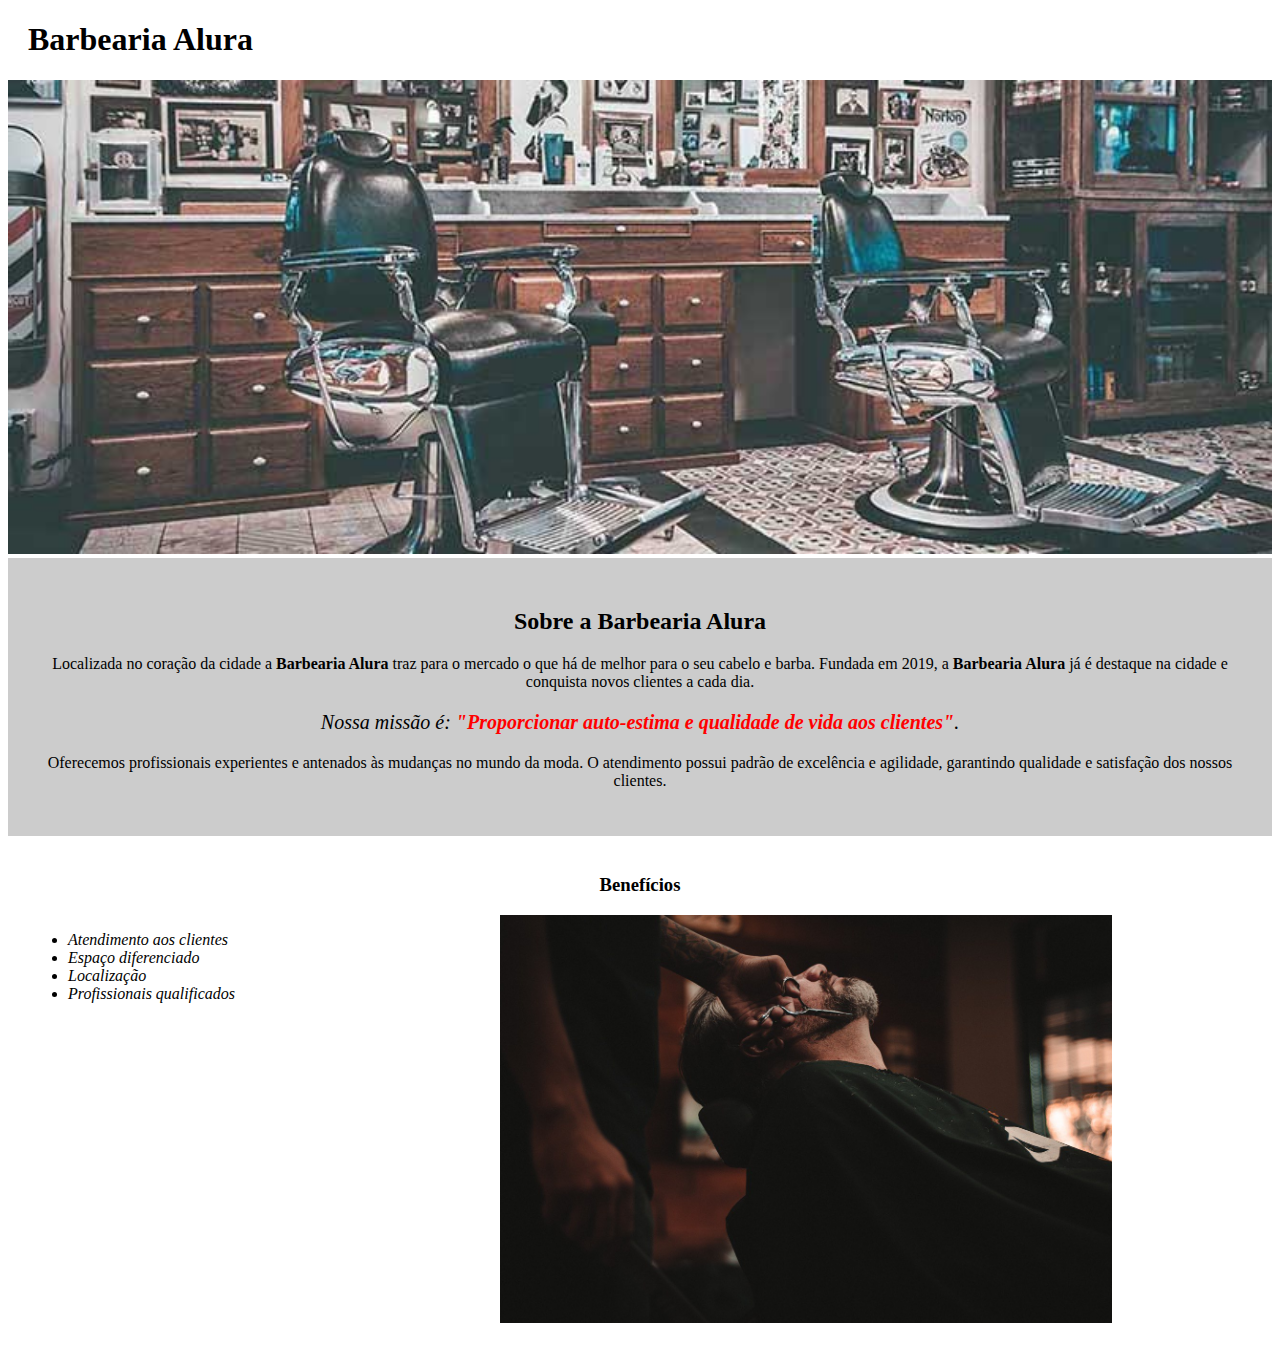
==== index.html @ 63ab6f6b "Adicionando cabeçalho com tag header" ====
<!DOCTYPE html>
<html lang="pt-br">
    <head>
        <meta charset="UTF-8">
        <title>Barbearia Alura</title>
        <link rel="stylesheet" href="style.css">
    </head>
    
    <body>
        <header>
            <h1 class="titulo-principal">Barbearia Alura</h1>
        </header>
        <img id="banner" src="imgs/banner.jpg">
        <div class="principal">
            <h2 class="titulo-centralizado">Sobre a Barbearia Alura</h2>

            <p>Localizada no coração da cidade a <strong>Barbearia Alura</strong> traz para o mercado o que há de melhor para o seu cabelo e barba. Fundada em 2019, a <strong>Barbearia Alura</strong> já é destaque na cidade e conquista novos clientes a cada dia.</p>

            <p id="missao"><em>Nossa missão é: <strong>"Proporcionar auto-estima e qualidade de vida aos clientes"</strong>.</em></p>

            <p>Oferecemos profissionais experientes e antenados às mudanças no mundo da moda. O atendimento possui padrão de excelência e agilidade, garantindo qualidade e satisfação dos nossos clientes.</p>
        </div>

        <div class="beneficios">
            <h3 class="titulo-centralizado">Benefícios</h3>

            <ul>
                <li class="itens">Atendimento aos clientes</li>
                <li class="itens">Espaço diferenciado</li>
                <li class="itens">Localização</li>
                <li class="itens">Profissionais qualificados</li>
            </ul>

            <img class="imagembeneficios" src="imgs/beneficios.jpg">
        </div>
    </body>
</html>
---- style.css ----
.titulo-principal {
    padding-left: 20px;
}

#banner {
    width: 100%;
}

.principal {
    background-color: #cccccc;
    padding: 30px;
}

.titulo-centralizado {
    text-align: center;
}

p {
    text-align: center;
}

#missao {
    font-size: 20px;
}

em strong {
    color: red;
}

.beneficios {
    background-color: #ffffff;
    padding: 20px;
}

ul {
    display: inline-block;
    vertical-align: top;
    width: 20%;
    margin-right: 15%;
}

.itens {
    font-style: italic;
}

.imagembeneficios {
    width: 50%;
}
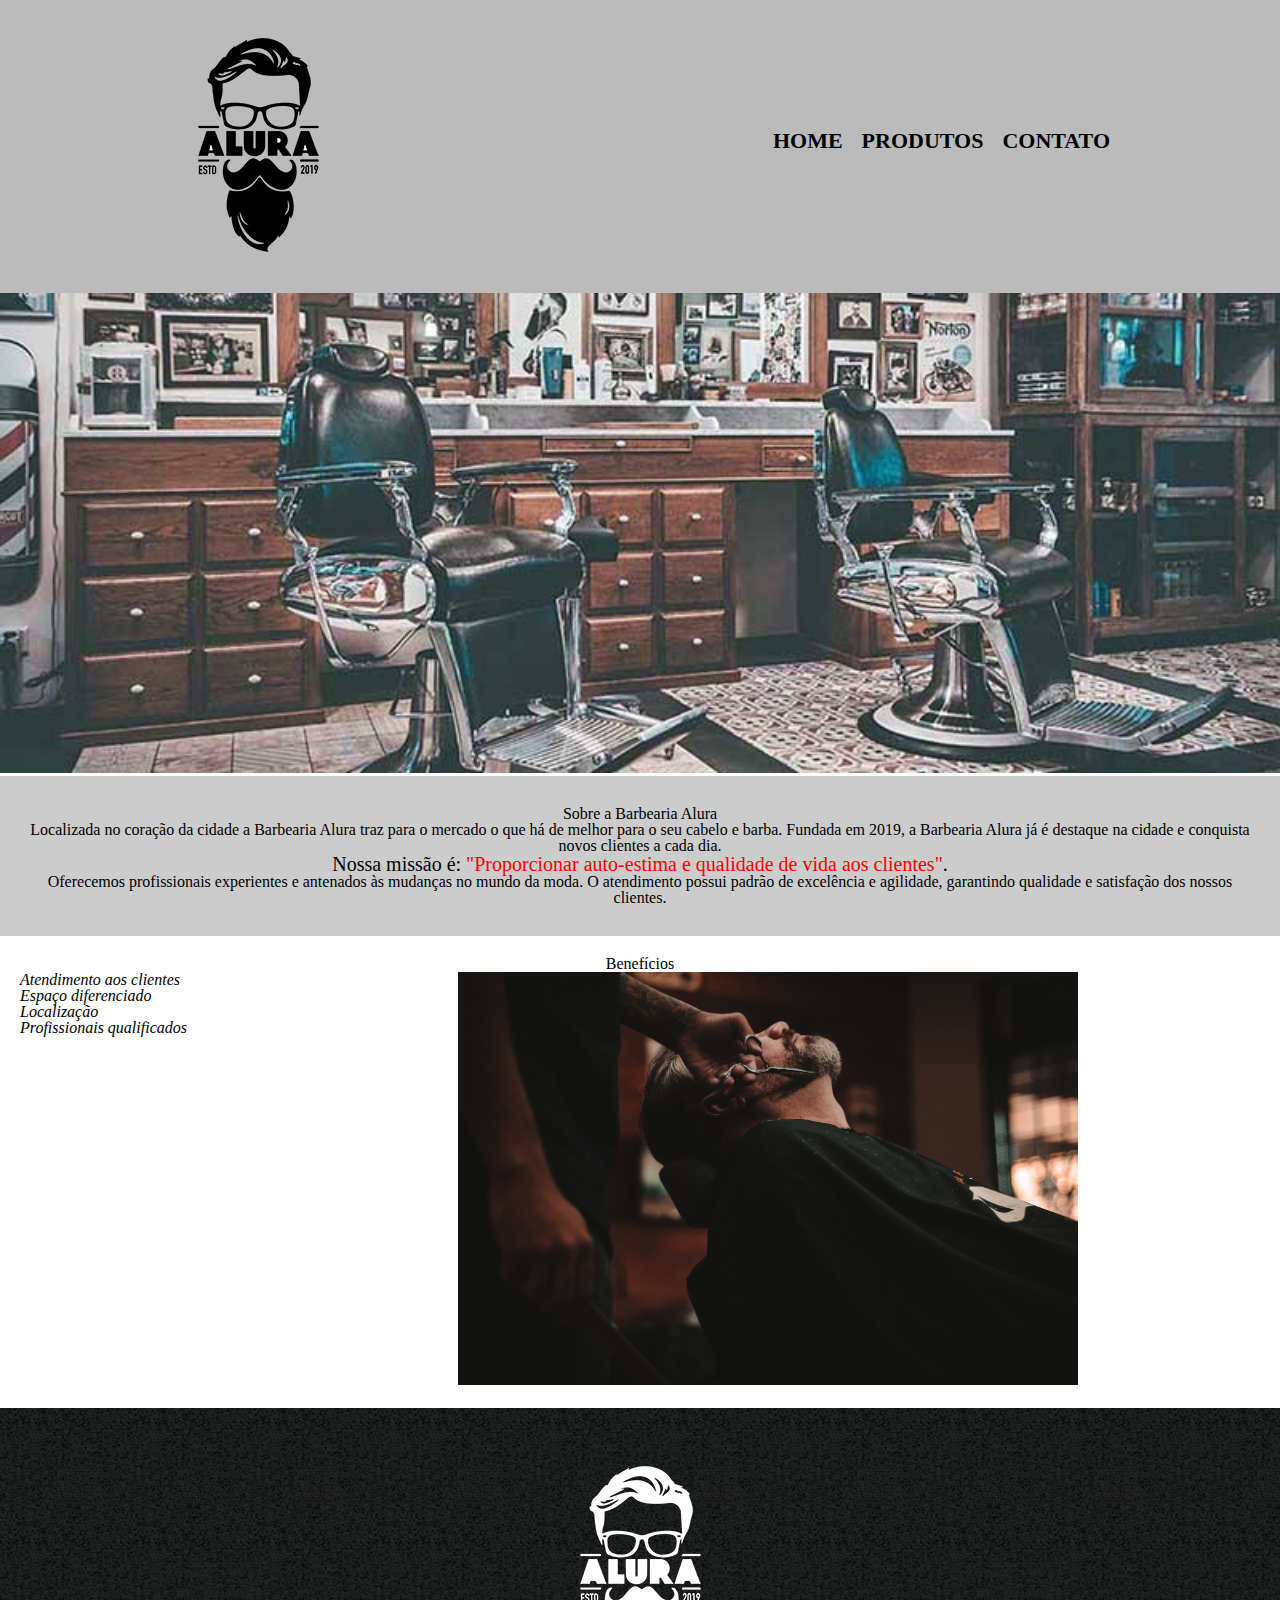
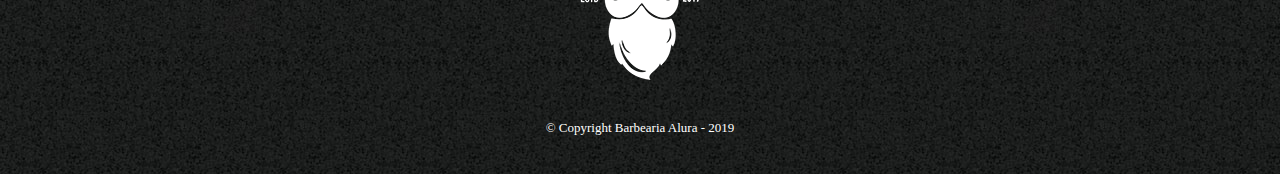
==== commit 826dbbeb: "navegação de páginas e cabeçalho e rodapé na página principal" ====
--- a/index.html
+++ b/index.html
@@ -3,35 +3,56 @@
     <head>
         <meta charset="UTF-8">
         <title>Barbearia Alura</title>
+        <link rel="stylesheet" href="reset.css">
         <link rel="stylesheet" href="style.css">
+        <link rel="stylesheet" href="produtos.css">
     </head>
     
     <body>
+
         <header>
-            <h1 class="titulo-principal">Barbearia Alura</h1>
+            <div class="caixa">
+                <h1><img src="imgs/logo.png"></h1>
+                <nav>
+                    <ul>
+                        <li><a href="index.html">Home</a></li>
+                        <li><a href="produtos.html">Produtos</a></li>
+                        <li><a href="contato.html">Contato</a></li>
+                    </ul>
+                </nav>
+            </div>
         </header>
-        <img id="banner" src="imgs/banner.jpg">
-        <div class="principal">
-            <h2 class="titulo-centralizado">Sobre a Barbearia Alura</h2>
 
-            <p>Localizada no coração da cidade a <strong>Barbearia Alura</strong> traz para o mercado o que há de melhor para o seu cabelo e barba. Fundada em 2019, a <strong>Barbearia Alura</strong> já é destaque na cidade e conquista novos clientes a cada dia.</p>
+        <main>
+            <img id="banner" src="imgs/banner.jpg">
+            <div class="principal">
+                <h2 class="titulo-centralizado">Sobre a Barbearia Alura</h2>
+        
+                <p>Localizada no coração da cidade a <strong>Barbearia Alura</strong> traz para o mercado o que há de melhor para o seu cabelo e barba. Fundada em 2019, a <strong>Barbearia Alura</strong> já é destaque na cidade e conquista novos clientes a cada dia.</p>
+        
+                <p id="missao"><em>Nossa missão é: <strong>"Proporcionar auto-estima e qualidade de vida aos clientes"</strong>.</em></p>
+        
+                <p>Oferecemos profissionais experientes e antenados às mudanças no mundo da moda. O atendimento possui padrão de excelência e agilidade, garantindo qualidade e satisfação dos nossos clientes.</p>
+            </div>
+        
+            <div class="beneficios">
+                <h3 class="titulo-centralizado">Benefícios</h3>
+        
+                <ul>
+                    <li class="itens">Atendimento aos clientes</li>
+                    <li class="itens">Espaço diferenciado</li>
+                    <li class="itens">Localização</li>
+                    <li class="itens">Profissionais qualificados</li>
+                </ul>
+        
+                <img class="imagembeneficios" src="imgs/beneficios.jpg">
+            </div>
+        </main>
 
-            <p id="missao"><em>Nossa missão é: <strong>"Proporcionar auto-estima e qualidade de vida aos clientes"</strong>.</em></p>
-
-            <p>Oferecemos profissionais experientes e antenados às mudanças no mundo da moda. O atendimento possui padrão de excelência e agilidade, garantindo qualidade e satisfação dos nossos clientes.</p>
-        </div>
-
-        <div class="beneficios">
-            <h3 class="titulo-centralizado">Benefícios</h3>
-
-            <ul>
-                <li class="itens">Atendimento aos clientes</li>
-                <li class="itens">Espaço diferenciado</li>
-                <li class="itens">Localização</li>
-                <li class="itens">Profissionais qualificados</li>
-            </ul>
-
-            <img class="imagembeneficios" src="imgs/beneficios.jpg">
-        </div>
+        <footer>
+            <img src="imgs/logo-branco.png" alt="">
+            <p class="copyright">&copy; Copyright Barbearia Alura - 2019</p>
+        </footer>
+        
     </body>
 </html>--- a/style.css
+++ b/style.css
@@ -1,7 +1,3 @@
-.titulo-principal {
-    padding-left: 20px;
-}
-
 #banner {
     width: 100%;
 }
@@ -32,7 +28,7 @@
     padding: 20px;
 }
 
-ul {
+.beneficios ul {
     display: inline-block;
     vertical-align: top;
     width: 20%;
--- a/produtos.css
+++ b/produtos.css
@@ -0,0 +1,91 @@
+header {
+    background-color: #bbbbbb;
+    padding: 20px 0;
+}
+
+.caixa {
+    position: relative;
+    width: 940px;
+    margin: 0 auto; 
+}
+
+nav {
+    position: absolute;
+    top: 110px;
+    right: 0px;
+}
+
+nav li {
+    display: inline;
+    margin: 0 0 0 15px;
+}
+
+nav a {
+    text-transform: uppercase;
+    color: #000000;
+    font-weight: bold;
+    font-size: 22px;
+    text-decoration: none;
+}
+
+nav a:hover {
+    color: #c78c19;
+    text-decoration: underline;
+}
+
+.produtos {
+    width: 940px;
+    margin: 0 auto;
+    padding: 50px 0;
+}
+
+.produtos li {
+    display: inline-block;
+    text-align: center;
+    width: 30%;
+    vertical-align: top;
+    margin: 0 1.5%;
+    padding: 30px 20px;
+    box-sizing: border-box;
+    border: 2px solid #000000;
+    border-radius: 10px;
+}
+
+.produtos li:hover {
+    border-color: #c78c19;
+}
+
+.produtos li:active {
+    border-color: #088c19;
+}
+
+.produtos li:hover h2{
+    font-size: 34px;
+}
+
+.produtos h2 {
+    font-size: 30px;
+    font-weight: bold;
+}
+
+.produto-descricao {
+    font-size: 18px;
+}
+
+.produto-preco {
+    font-size: 22px;
+    font-weight: bold;
+    margin-top: 10px;
+}
+
+footer {
+    text-align: center;
+    background: url("imgs/bg.jpg");
+    padding: 40px 0;
+}
+
+.copyright {
+    color: #ffffff;
+    font-size:  13px;
+    margin: 20px 0 0;
+}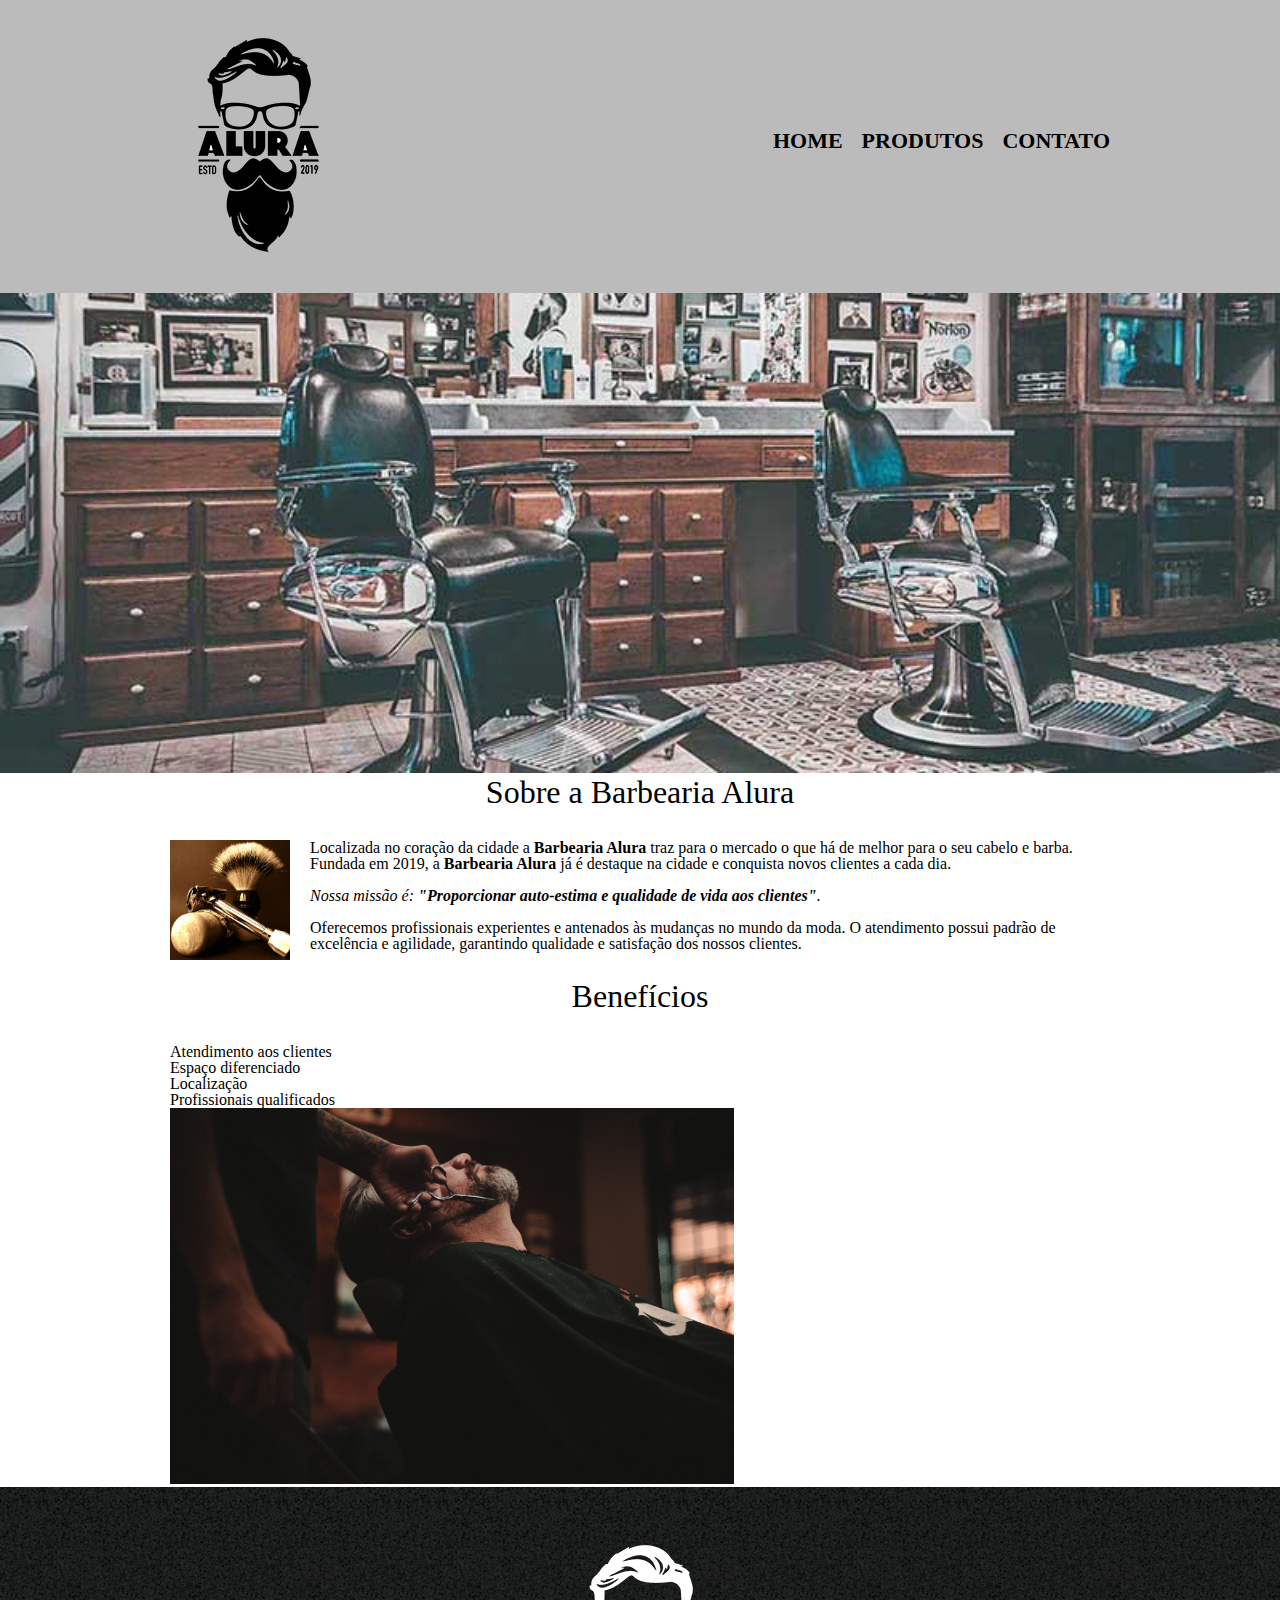
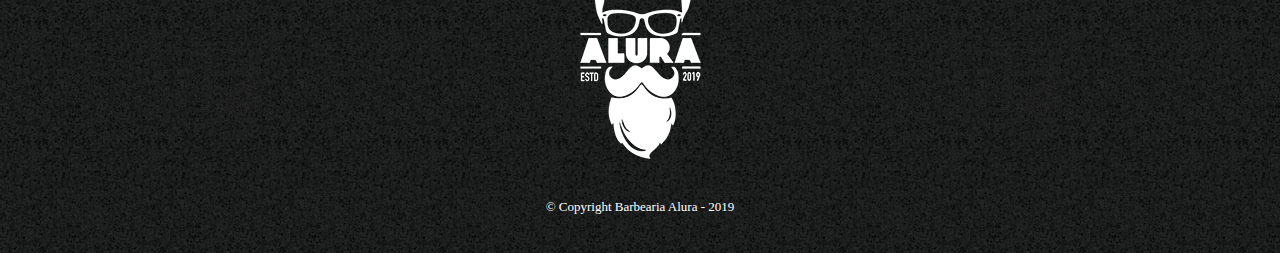
==== commit 1b137188: "modificando a página inicial" ====
--- a/index.html
+++ b/index.html
@@ -5,11 +5,9 @@
         <title>Barbearia Alura</title>
         <link rel="stylesheet" href="reset.css">
         <link rel="stylesheet" href="style.css">
-        <link rel="stylesheet" href="produtos.css">
     </head>
     
     <body>
-
         <header>
             <div class="caixa">
                 <h1><img src="imgs/logo.png"></h1>
@@ -23,20 +21,23 @@
             </div>
         </header>
 
+        <img class="banner" src="imgs/banner.jpg">
+
         <main>
-            <img id="banner" src="imgs/banner.jpg">
-            <div class="principal">
-                <h2 class="titulo-centralizado">Sobre a Barbearia Alura</h2>
+            <section class="principal">
+                <h2 class="titulo-principal">Sobre a Barbearia Alura</h2>
+
+                <img class="utensilios" src="imgs/utensilios.jpg" alt="Utensilios de um barbeiro">
         
                 <p>Localizada no coração da cidade a <strong>Barbearia Alura</strong> traz para o mercado o que há de melhor para o seu cabelo e barba. Fundada em 2019, a <strong>Barbearia Alura</strong> já é destaque na cidade e conquista novos clientes a cada dia.</p>
         
                 <p id="missao"><em>Nossa missão é: <strong>"Proporcionar auto-estima e qualidade de vida aos clientes"</strong>.</em></p>
         
                 <p>Oferecemos profissionais experientes e antenados às mudanças no mundo da moda. O atendimento possui padrão de excelência e agilidade, garantindo qualidade e satisfação dos nossos clientes.</p>
-            </div>
+            </section>
         
-            <div class="beneficios">
-                <h3 class="titulo-centralizado">Benefícios</h3>
+            <section class="beneficios">
+                <h3 class="titulo-principal">Benefícios</h3>
         
                 <ul>
                     <li class="itens">Atendimento aos clientes</li>
@@ -46,13 +47,12 @@
                 </ul>
         
                 <img class="imagembeneficios" src="imgs/beneficios.jpg">
-            </div>
+            </section>
         </main>
 
         <footer>
             <img src="imgs/logo-branco.png" alt="">
             <p class="copyright">&copy; Copyright Barbearia Alura - 2019</p>
         </footer>
-        
     </body>
 </html>--- a/style.css
+++ b/style.css
@@ -1,44 +1,186 @@
-#banner {
+header {
+    background-color: #bbbbbb;
+    padding: 20px 0;
+}
+
+.caixa {
+    position: relative;
+    width: 940px;
+    margin: 0 auto; 
+}
+
+nav {
+    position: absolute;
+    top: 110px;
+    right: 0px;
+}
+
+nav li {
+    display: inline;
+    margin: 0 0 0 15px;
+}
+
+nav a {
+    text-transform: uppercase;
+    color: #000000;
+    font-weight: bold;
+    font-size: 22px;
+    text-decoration: none;
+}
+
+nav a:hover {
+    color: #c78c19;
+    text-decoration: underline;
+}
+
+.produtos {
+    width: 940px;
+    margin: 0 auto;
+    padding: 50px 0;
+}
+
+.produtos li {
+    display: inline-block;
+    text-align: center;
+    width: 30%;
+    vertical-align: top;
+    margin: 0 1.5%;
+    padding: 30px 20px;
+    box-sizing: border-box;
+    border: 2px solid #000000;
+    border-radius: 10px;
+}
+
+.produtos li:hover {
+    border-color: #c78c19;
+}
+
+.produtos li:active {
+    border-color: #088c19;
+}
+
+.produtos li:hover h2{
+    font-size: 34px;
+}
+
+.produtos h2 {
+    font-size: 30px;
+    font-weight: bold;
+}
+
+.produto-descricao {
+    font-size: 18px;
+}
+
+.produto-preco {
+    font-size: 22px;
+    font-weight: bold;
+    margin-top: 10px;
+}
+
+footer {
+    text-align: center;
+    background: url("imgs/bg.jpg");
+    padding: 40px 0;
+}
+
+.copyright {
+    color: #ffffff;
+    font-size:  13px;
+    margin: 20px 0 0;
+}
+
+main {
+    width: 940px;
+    margin: 0 auto;
+}
+
+form {
+    margin: 40px 0;
+}
+
+form label, form legend {
+    display: block;
+    font-size: 20px;
+    margin: 0 0 10px;
+}
+
+.input-padrao {
+    display: block;
+    margin: 0 0 20px;
+    padding: 10px 25px;
+    font-size: 20px;
+    width: 50%;
+}
+
+.checkbox{
+    margin: 20px 0;
+}
+
+.enviar {
+    width: 40%;
+    padding: 15px 0;
+    background: orange;
+    color: white;
+    font-weight: bold;
+    font-size: 18px;
+    border: none;
+    border-radius: 5px;
+    transition: 1s all;
+    cursor: pointer;
+}
+
+.enviar:hover {
+    background: darkorange;
+    transform: scale(1.2);
+}
+
+table {
+    margin: 20px 2px 40px;
+    font-size: 18px;;
+}
+
+thead {
+    background: #555555;
+    color: white;
+    font-weight: bold;
+}
+
+td, th {
+    border: 1px solid black;
+    padding: 8px 15px 8px;
+}
+
+/* CSS da página inicial */
+.banner {
     width: 100%;
 }
 
-.principal {
-    background-color: #cccccc;
-    padding: 30px;
+.titulo-principal {
+    text-align: center;
+    font-size: 2em;
+    margin: 0 0 1em;
+    clear: left;
 }
 
-.titulo-centralizado {
-    text-align: center;
+.principal p {
+    margin: 0 0 1em;
 }
 
-p {
-    text-align: center;
+.principal strong {
+    font-weight: bold;
 }
 
-#missao {
-    font-size: 20px;
-}
-
-em strong {
-    color: red;
-}
-
-.beneficios {
-    background-color: #ffffff;
-    padding: 20px;
-}
-
-.beneficios ul {
-    display: inline-block;
-    vertical-align: top;
-    width: 20%;
-    margin-right: 15%;
-}
-
-.itens {
+.principal em {
     font-style: italic;
 }
 
+.utensilios {
+    width: 120px;
+    float: left;
+    margin: 0 20px 20px 0;
+}
+
 .imagembeneficios {
-    width: 50%;
+    width: 60%;
 }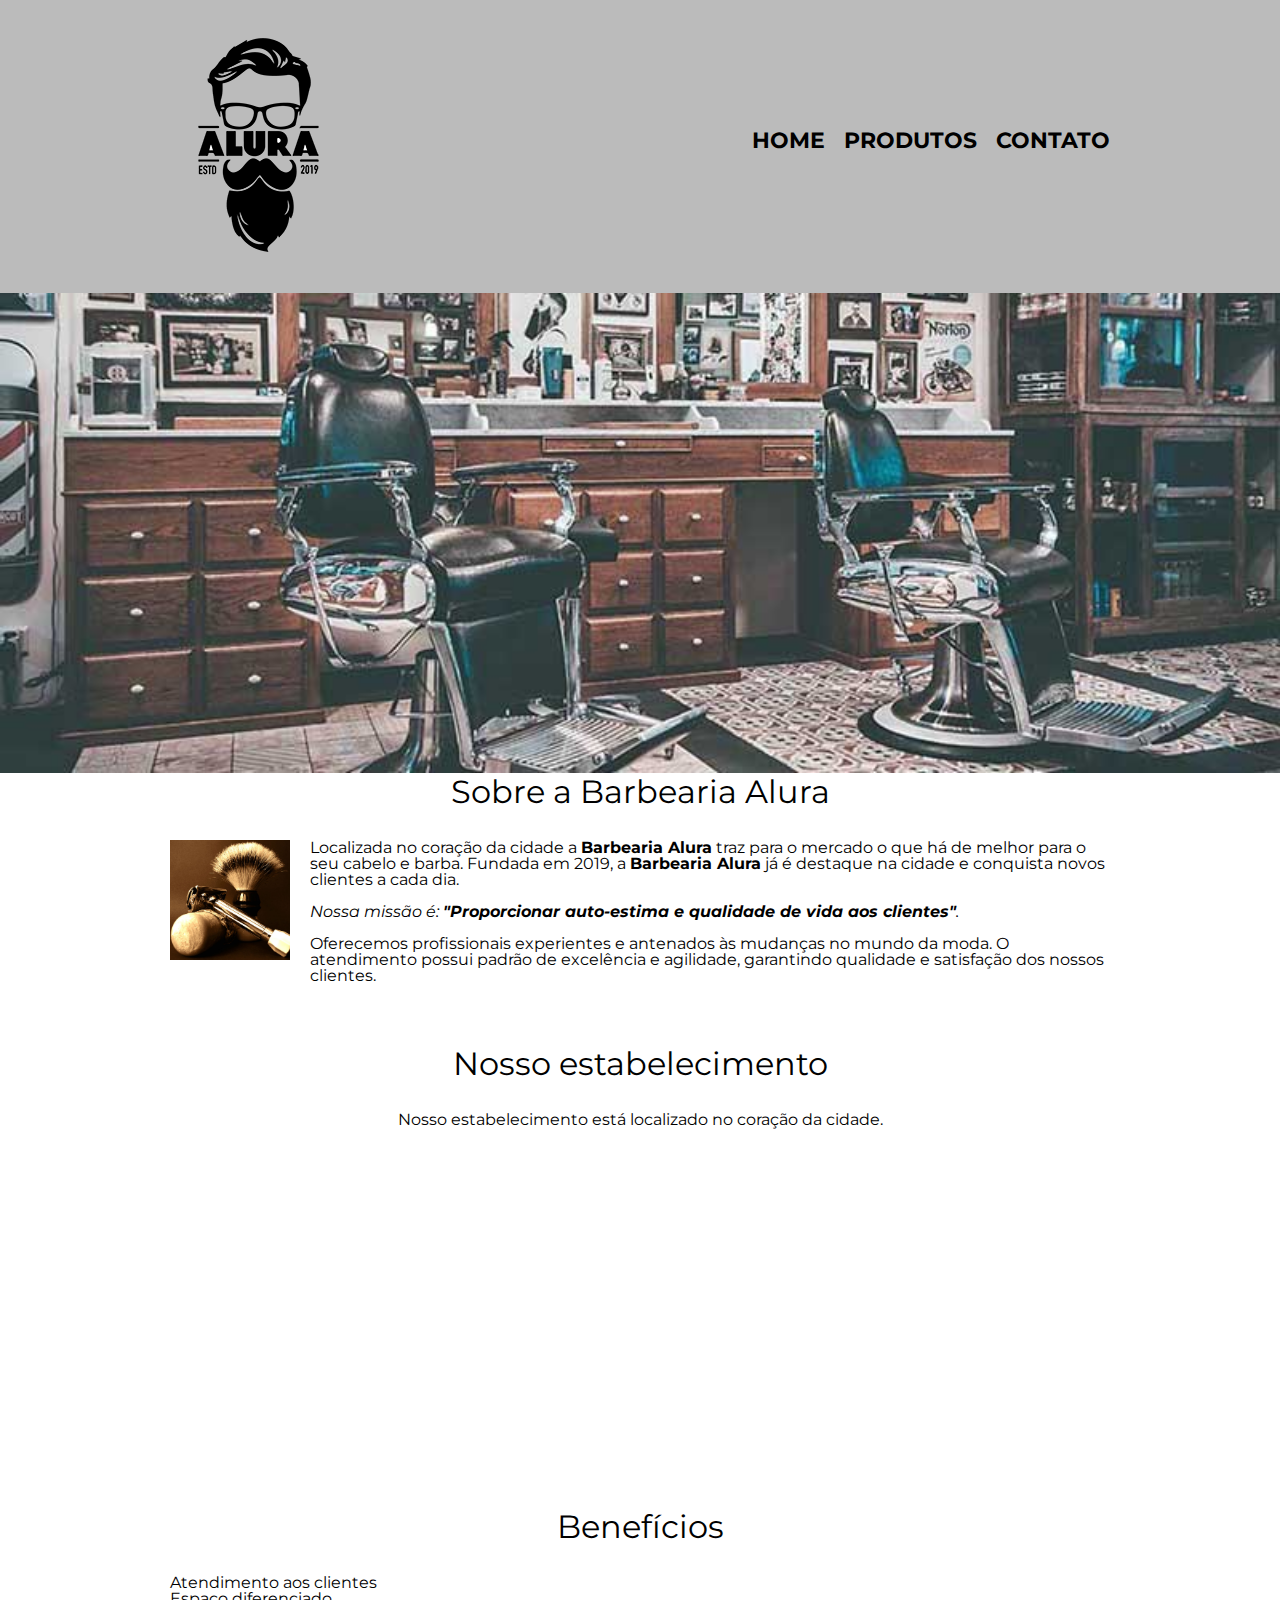
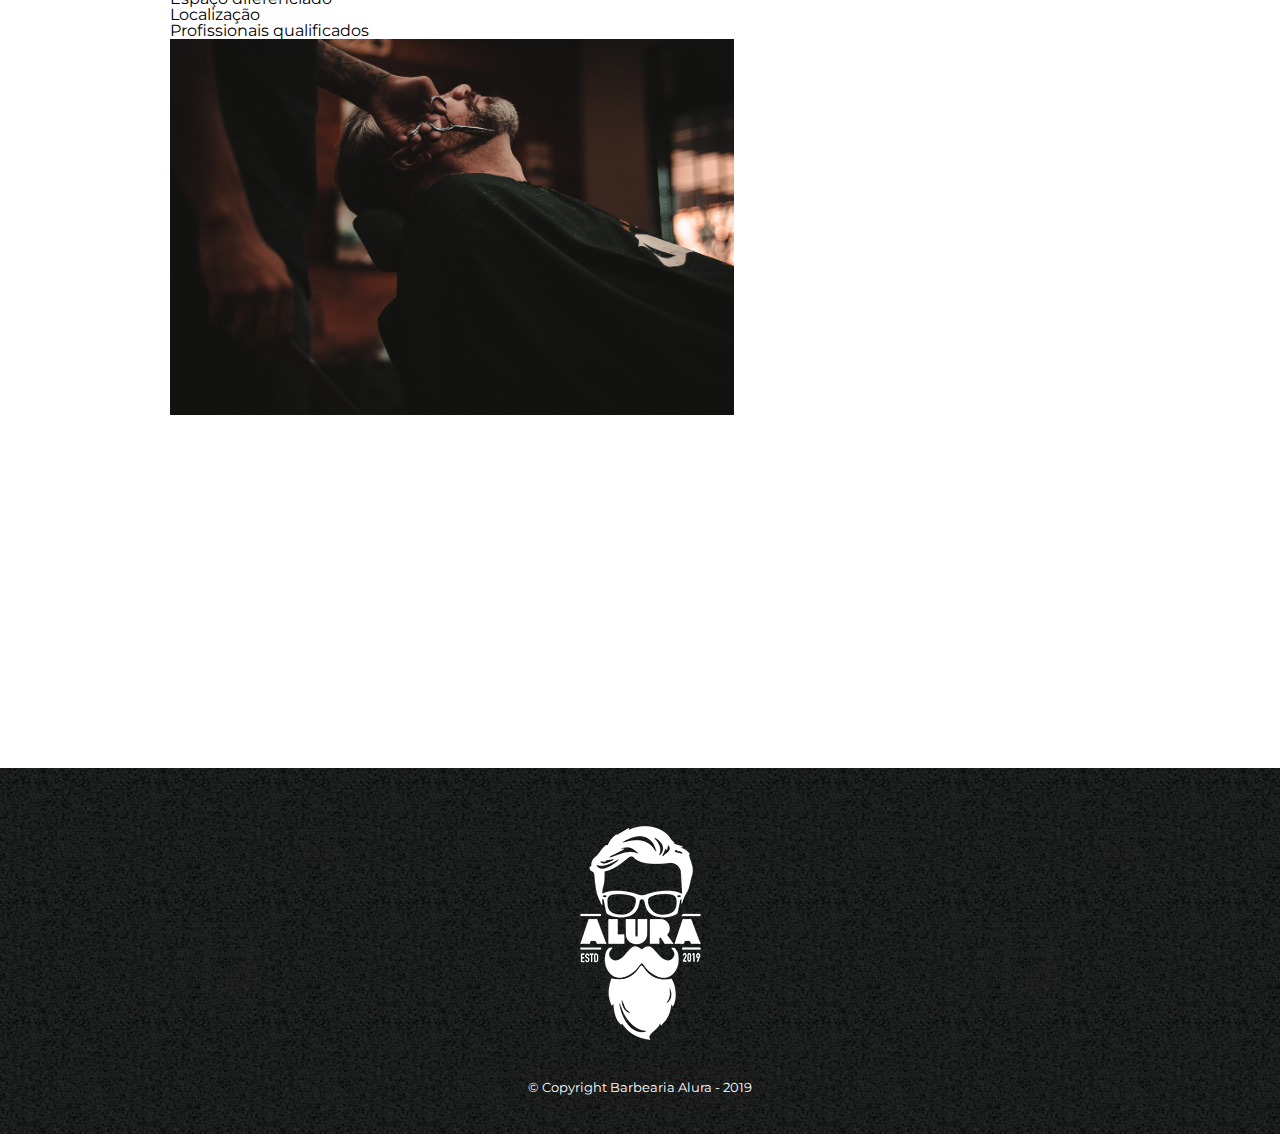
==== commit 564bb5ba: "modificando fonte e adicionando mapa e video na página principal" ====
--- a/index.html
+++ b/index.html
@@ -5,6 +5,7 @@
         <title>Barbearia Alura</title>
         <link rel="stylesheet" href="reset.css">
         <link rel="stylesheet" href="style.css">
+        <link href="https://fonts.googleapis.com/css2?family=Montserrat:wght@300&display=swap" rel="stylesheet">
     </head>
     
     <body>
@@ -35,6 +36,12 @@
         
                 <p>Oferecemos profissionais experientes e antenados às mudanças no mundo da moda. O atendimento possui padrão de excelência e agilidade, garantindo qualidade e satisfação dos nossos clientes.</p>
             </section>
+
+            <section class="mapa">
+                <h3 class="titulo-principal">Nosso estabelecimento</h3>
+                <p>Nosso estabelecimento está localizado no coração da cidade.</p>
+                <iframe src="https://www.google.com/maps/embed?pb=!1m18!1m12!1m3!1d117027.60212099511!2d-46.66220405277544!3d-23.564400312520647!2m3!1f0!2f0!3f0!3m2!1i1024!2i768!4f13.1!3m3!1m2!1s0x94ce5a2b2ed7f3a1%3A0xab35da2f5ca62674!2sCaelum%20-%20Escola%20de%20Tecnologia!5e0!3m2!1spt-BR!2sbr!4v1650154513239!5m2!1spt-BR!2sbr" width="100%" height="300" style="border:0;" allowfullscreen="" loading="lazy" referrerpolicy="no-referrer-when-downgrade"></iframe>
+            </section>
         
             <section class="beneficios">
                 <h3 class="titulo-principal">Benefícios</h3>
@@ -47,6 +54,10 @@
                 </ul>
         
                 <img class="imagembeneficios" src="imgs/beneficios.jpg">
+
+                <div class="video">
+                    <iframe width="560" height="315" src="https://www.youtube.com/embed/wcVVXUV0YUY" frameborder="0" allow="accelerometer; autoplay; encrypted-media; gyroscope; picture-in-picture" allowfullscreen></iframe>
+                </div>
             </section>
         </main>
 
--- a/style.css
+++ b/style.css
@@ -1,3 +1,7 @@
+body {
+    font-family: 'Montserrat', sans-serif;
+}
+
 header {
     background-color: #bbbbbb;
     padding: 20px 0;
@@ -183,4 +187,18 @@
 
 .imagembeneficios {
     width: 60%;
+}
+
+.mapa {
+    padding: 3em 0;
+}
+
+.mapa p {
+    margin: 0 0 2em;
+    text-align: center;
+}
+
+.video {
+    width: 560px;
+    margin: 1em auto;
 }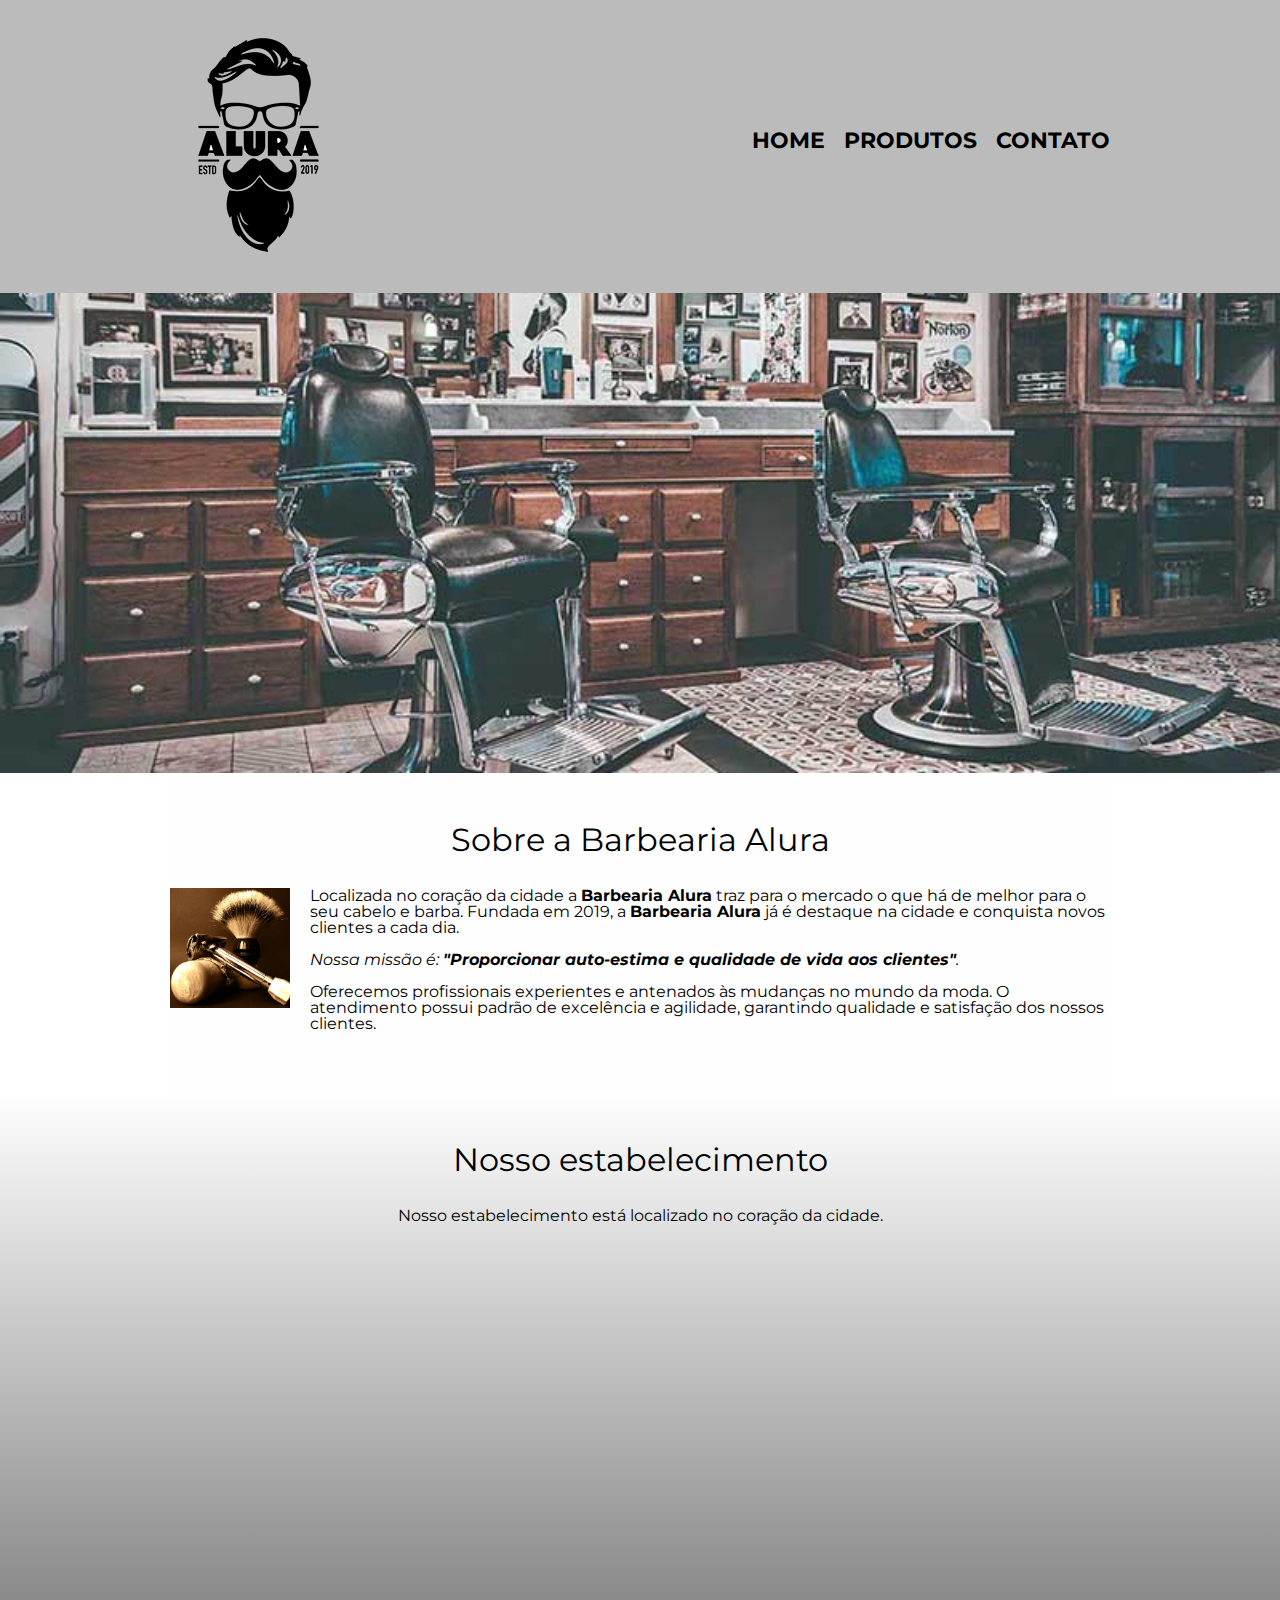
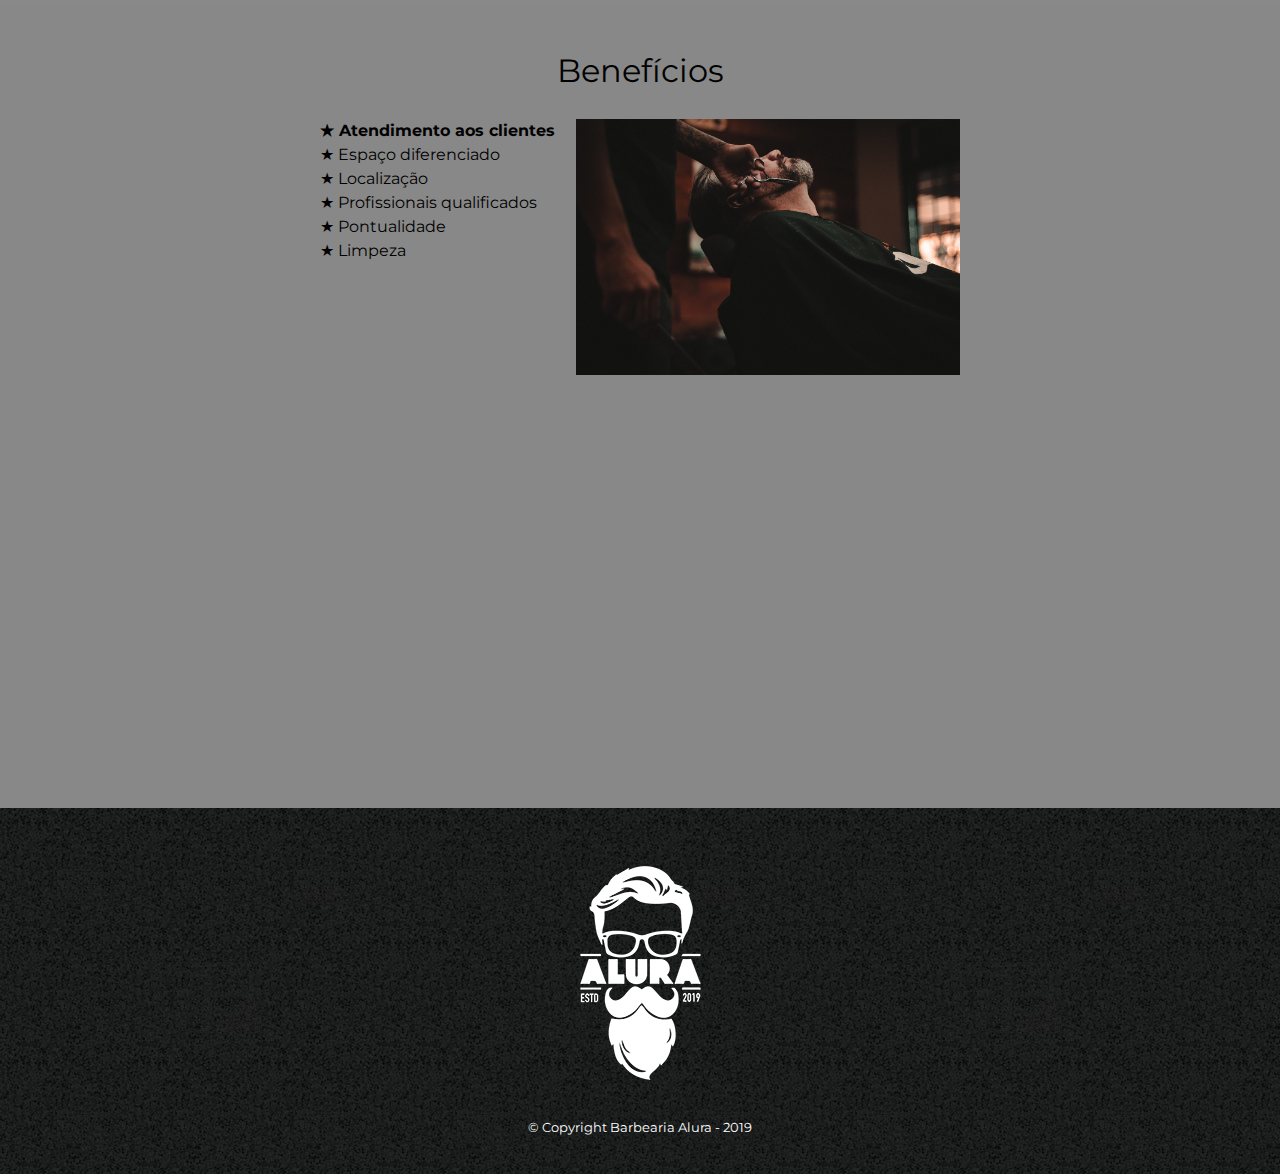
==== commit dd33131a: "trabalhando com pseudo classes, gradiente na página" ====
--- a/index.html
+++ b/index.html
@@ -40,20 +40,24 @@
             <section class="mapa">
                 <h3 class="titulo-principal">Nosso estabelecimento</h3>
                 <p>Nosso estabelecimento está localizado no coração da cidade.</p>
-                <iframe src="https://www.google.com/maps/embed?pb=!1m18!1m12!1m3!1d117027.60212099511!2d-46.66220405277544!3d-23.564400312520647!2m3!1f0!2f0!3f0!3m2!1i1024!2i768!4f13.1!3m3!1m2!1s0x94ce5a2b2ed7f3a1%3A0xab35da2f5ca62674!2sCaelum%20-%20Escola%20de%20Tecnologia!5e0!3m2!1spt-BR!2sbr!4v1650154513239!5m2!1spt-BR!2sbr" width="100%" height="300" style="border:0;" allowfullscreen="" loading="lazy" referrerpolicy="no-referrer-when-downgrade"></iframe>
+                <div class="mapa-conteudo">
+                    <iframe src="https://www.google.com/maps/embed?pb=!1m18!1m12!1m3!1d117027.60212099511!2d-46.66220405277544!3d-23.564400312520647!2m3!1f0!2f0!3f0!3m2!1i1024!2i768!4f13.1!3m3!1m2!1s0x94ce5a2b2ed7f3a1%3A0xab35da2f5ca62674!2sCaelum%20-%20Escola%20de%20Tecnologia!5e0!3m2!1spt-BR!2sbr!4v1650154513239!5m2!1spt-BR!2sbr" width="100%" height="300" style="border:0;" allowfullscreen="" loading="lazy" referrerpolicy="no-referrer-when-downgrade"></iframe>
+                </div>
             </section>
         
             <section class="beneficios">
                 <h3 class="titulo-principal">Benefícios</h3>
         
-                <ul>
-                    <li class="itens">Atendimento aos clientes</li>
-                    <li class="itens">Espaço diferenciado</li>
-                    <li class="itens">Localização</li>
-                    <li class="itens">Profissionais qualificados</li>
-                </ul>
-        
-                <img class="imagembeneficios" src="imgs/beneficios.jpg">
+                <div class="conteudo-beneficios">
+                    <ul class="lista-beneficios">
+                        <li class="itens">Atendimento aos clientes</li>
+                        <li class="itens">Espaço diferenciado</li>
+                        <li class="itens">Localização</li>
+                        <li class="itens">Profissionais qualificados</li>
+                        <li class="itens">Pontualidade</li>
+                        <li class="itens">Limpeza</li>
+                    </ul><img class="imagem-beneficios" src="imgs/beneficios.jpg">
+                </div>
 
                 <div class="video">
                     <iframe width="560" height="315" src="https://www.youtube.com/embed/wcVVXUV0YUY" frameborder="0" allow="accelerometer; autoplay; encrypted-media; gyroscope; picture-in-picture" allowfullscreen></iframe>
--- a/style.css
+++ b/style.css
@@ -94,19 +94,17 @@
     margin: 20px 0 0;
 }
 
-main {
-    width: 940px;
-    margin: 0 auto;
-}
-
 form {
     margin: 40px 0;
+    width: 940px;
+    margin: 0 auto;
 }
 
 form label, form legend {
     display: block;
     font-size: 20px;
     margin: 0 0 10px;
+    padding: 0.5em 0;
 }
 
 .input-padrao {
@@ -141,7 +139,9 @@
 
 table {
     margin: 20px 2px 40px;
-    font-size: 18px;;
+    font-size: 18px;
+    width: 940px;
+    margin: 10px auto;
 }
 
 thead {
@@ -165,6 +165,13 @@
     font-size: 2em;
     margin: 0 0 1em;
     clear: left;
+}
+
+.principal {
+    padding: 3em 0;
+    background: #fefefe;
+    width: 940px;
+    margin: 0 auto;
 }
 
 .principal p {
@@ -185,12 +192,9 @@
     margin: 0 20px 20px 0;
 }
 
-.imagembeneficios {
-    width: 60%;
-}
-
 .mapa {
     padding: 3em 0;
+    background: linear-gradient(#fefefe, #888888);
 }
 
 .mapa p {
@@ -198,7 +202,44 @@
     text-align: center;
 }
 
+.mapa-conteudo {
+    width: 940px;
+    margin: 0 auto;   
+}
+
+.beneficios {
+    padding: 3em 0;
+    background: #888888;
+}
+
+.conteudo-beneficios {
+    width: 640px;
+    margin: 0 auto;
+}
+
+.lista-beneficios {
+    width: 40%;
+    display: inline-block;
+    vertical-align: top;
+}
+
+.itens {
+    line-height: 1.5em;
+}
+
+.itens:first-child {
+    font-weight: bold;
+}
+
+.itens:before {
+    content: "★ ";
+}
+
+.imagem-beneficios {
+    width: 60%;
+}
+
 .video {
     width: 560px;
-    margin: 1em auto;
+    margin: 2em auto;
 }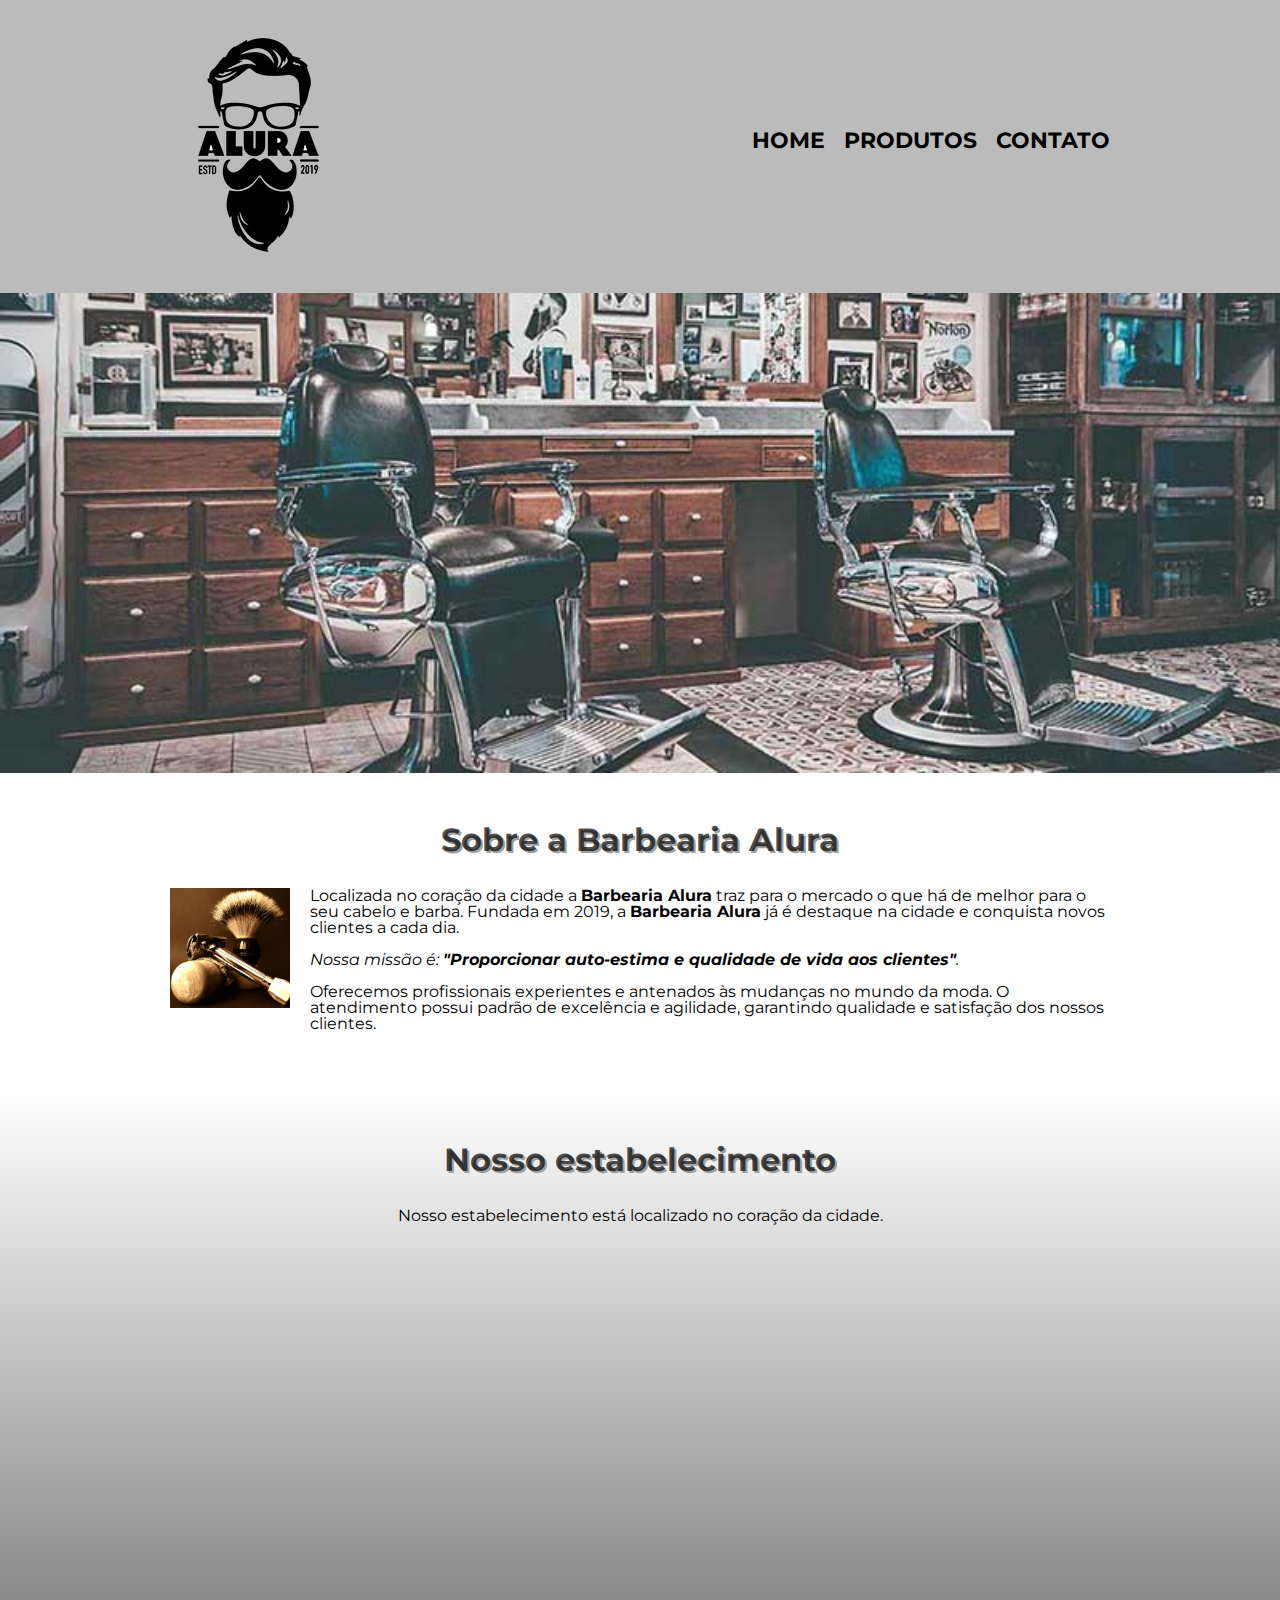
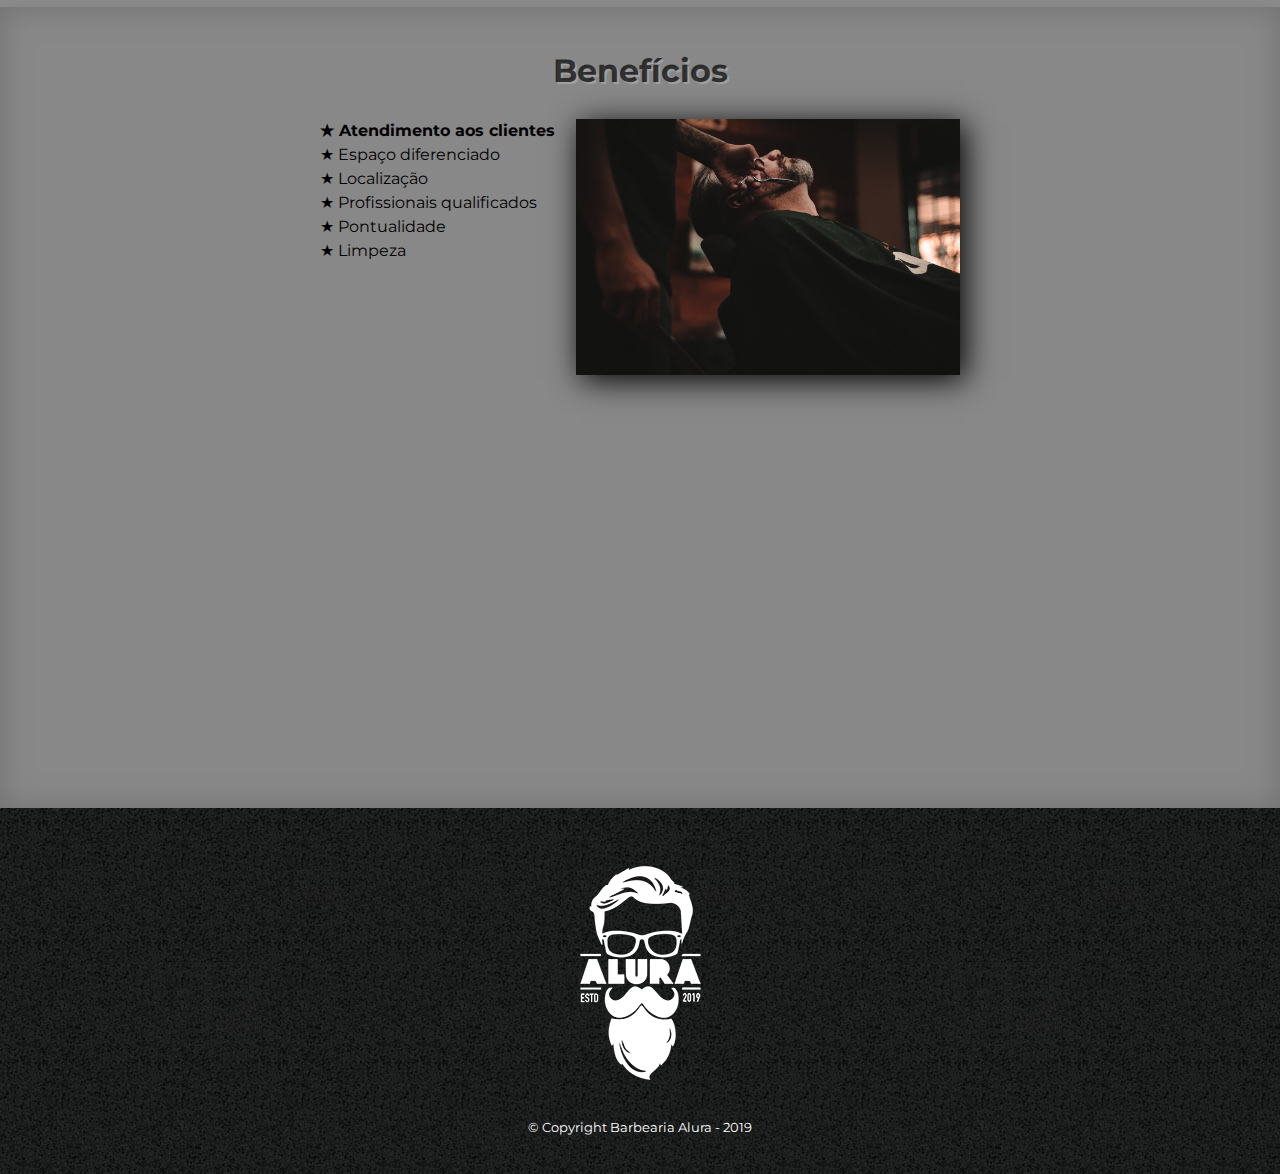
==== commit 9fbf832d: "deixando site responsivo" ====
--- a/index.html
+++ b/index.html
@@ -2,6 +2,7 @@
 <html lang="pt-br">
     <head>
         <meta charset="UTF-8">
+        <meta name="viewport" content="width=device-width">
         <title>Barbearia Alura</title>
         <link rel="stylesheet" href="reset.css">
         <link rel="stylesheet" href="style.css">
@@ -60,7 +61,7 @@
                 </div>
 
                 <div class="video">
-                    <iframe width="560" height="315" src="https://www.youtube.com/embed/wcVVXUV0YUY" frameborder="0" allow="accelerometer; autoplay; encrypted-media; gyroscope; picture-in-picture" allowfullscreen></iframe>
+                    <iframe width="100%" height="315" src="https://www.youtube.com/embed/wcVVXUV0YUY" frameborder="0" allow="accelerometer; autoplay; encrypted-media; gyroscope; picture-in-picture" allowfullscreen></iframe>
                 </div>
             </section>
         </main>
--- a/style.css
+++ b/style.css
@@ -162,9 +162,12 @@
 
 .titulo-principal {
     text-align: center;
+    font-weight: bold;
     font-size: 2em;
     margin: 0 0 1em;
     clear: left;
+    color: rgba(0, 0, 0, 0.7);
+    text-shadow: 2px 2px #a0a0a0;
 }
 
 .principal {
@@ -210,6 +213,18 @@
 .beneficios {
     padding: 3em 0;
     background: #888888;
+    box-shadow: inset 0 0 30px #707070;
+}
+
+.imagem-beneficios {
+    width: 60%;
+    opacity: 1;
+    transition: 400ms;
+    box-shadow: 5px 5px 30px #000000;
+}
+
+.imagem-beneficios:hover {
+    opacity: 0.3;
 }
 
 .conteudo-beneficios {
@@ -235,11 +250,39 @@
     content: "★ ";
 }
 
-.imagem-beneficios {
-    width: 60%;
-}
-
 .video {
     width: 560px;
     margin: 2em auto;
+}
+
+@media screen and (max-width: 480px) {
+    .caixa, .principal, .conteudo-beneficios, .mapa-conteudo, .video, .produtos{
+        width: auto;
+    }
+
+    h1 {
+        text-align: center;
+    }
+
+    nav {
+        position: static;
+    }
+
+    .lista-beneficios, .imagem-beneficiosFcaixa, .produtos li {
+        width: 100%;
+    }
+
+    form, table {
+        width: 
+        auto;
+    }
+
+    form {
+        margin: 15px 15px;
+    }
+
+    .enviar {
+        margin: 10px;
+        font-size: 14px;
+    }
 }